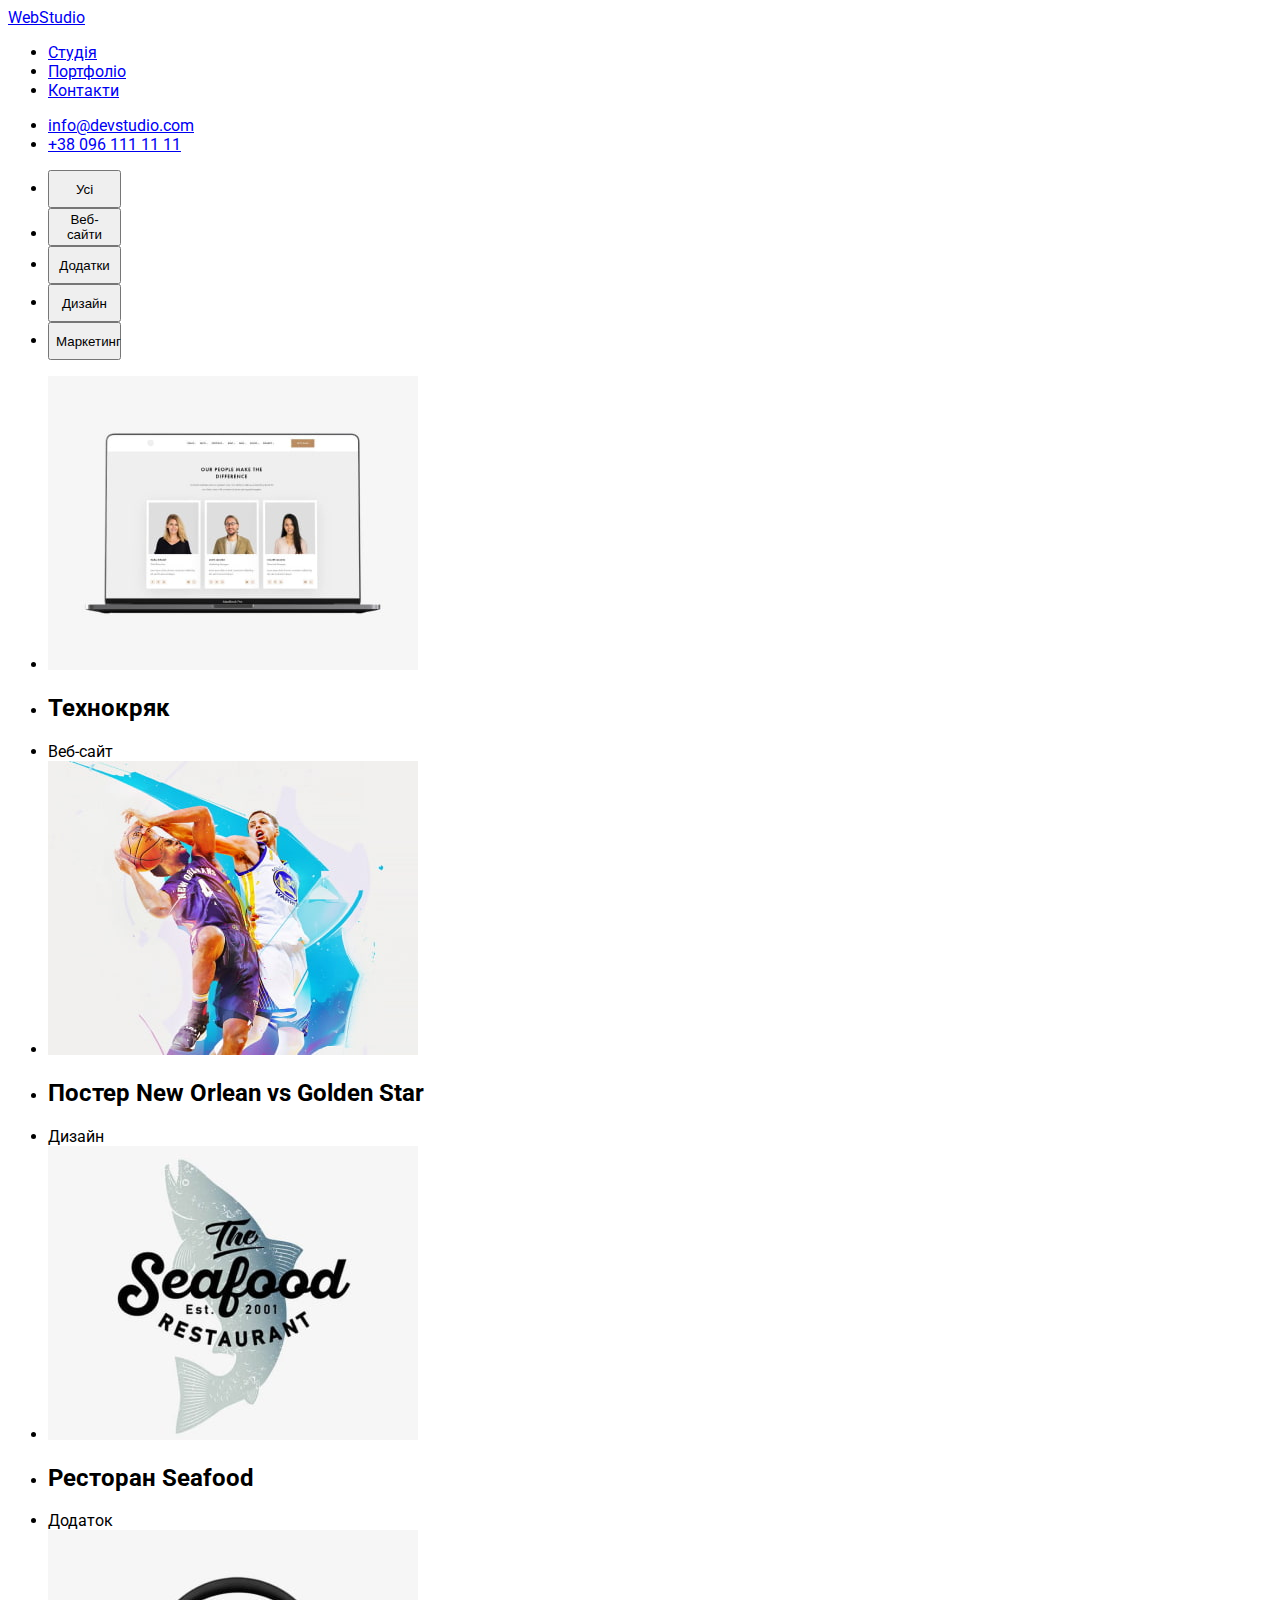
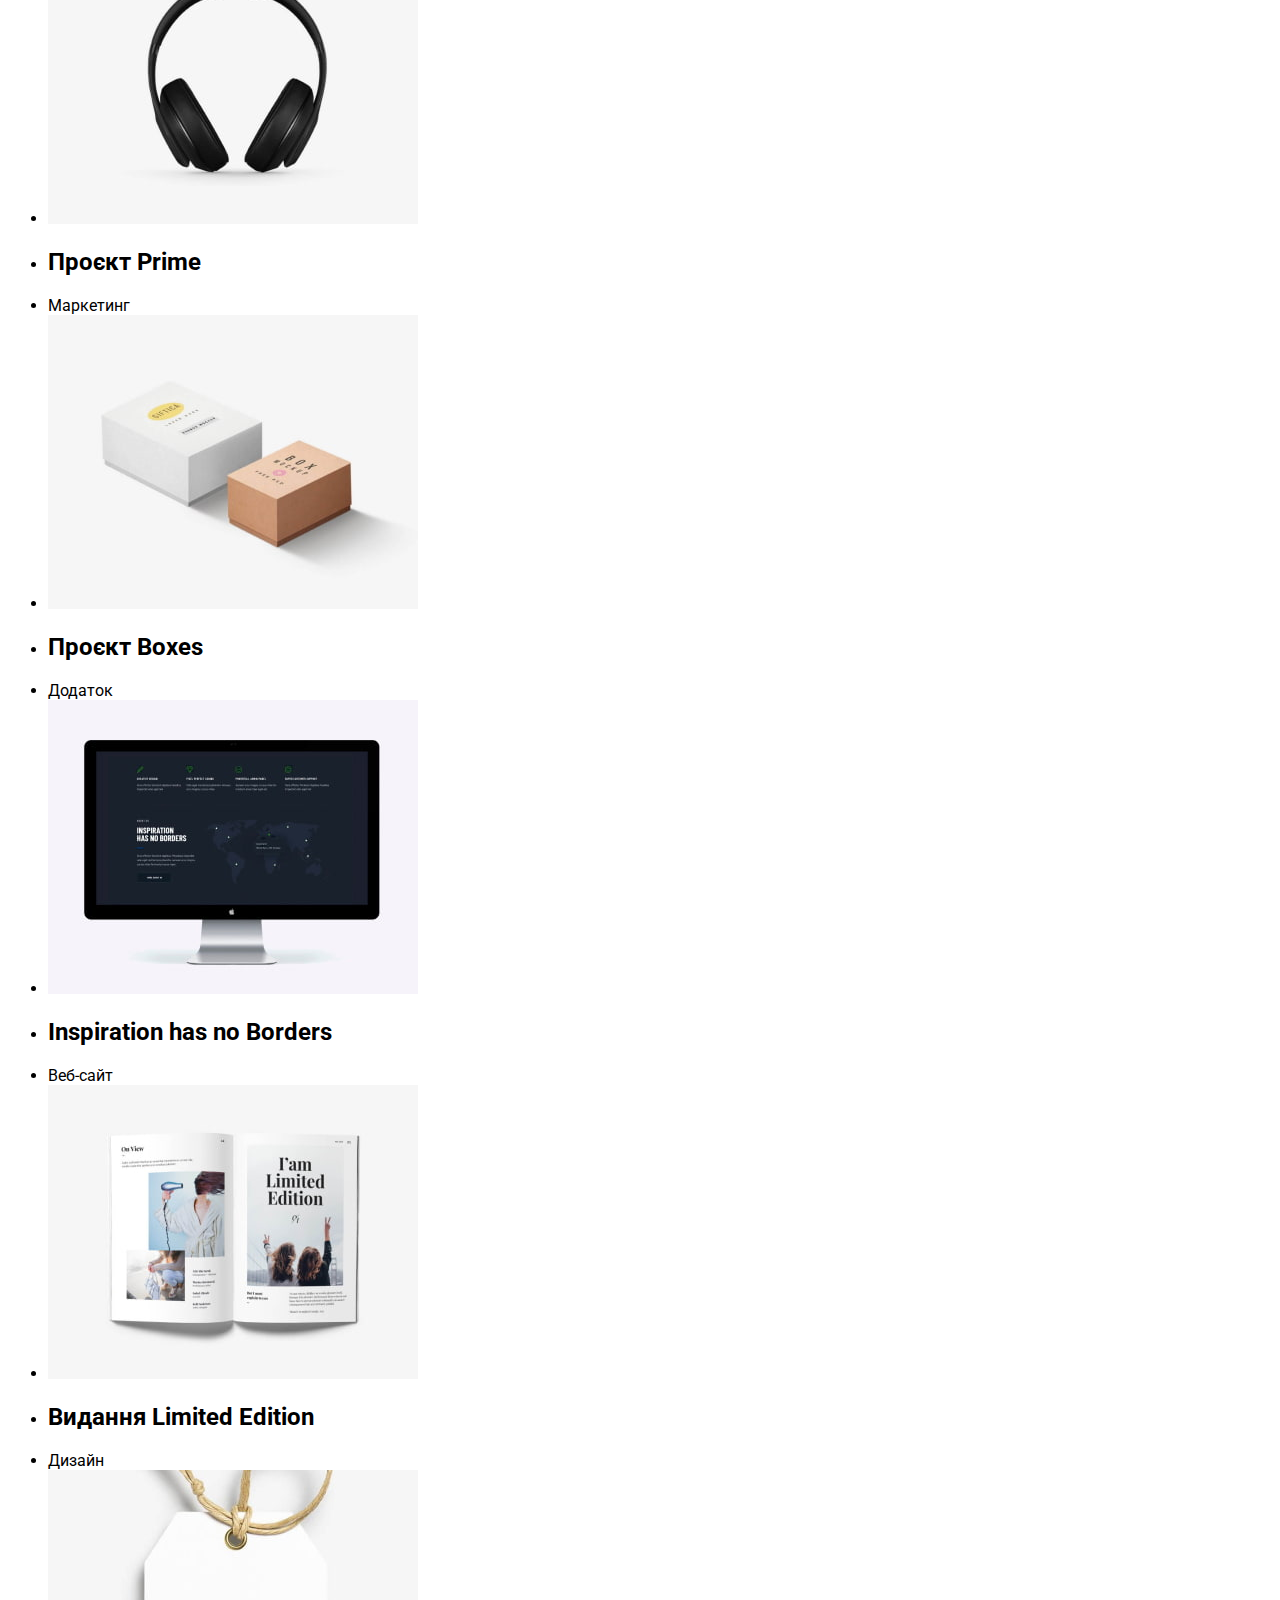
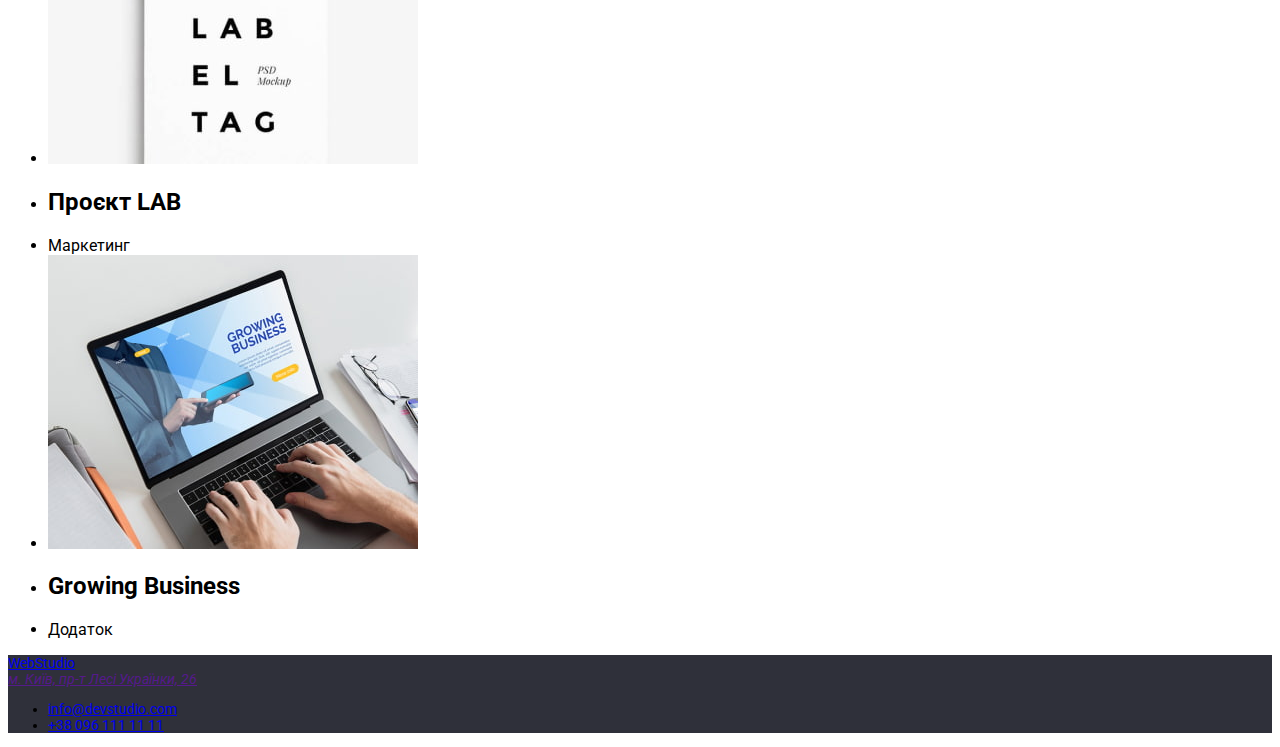
==== portfolio.html @ 89373936 "правки css" ====
<!DOCTYPE html>
<html lang="uk">

<head>
    <meta charset="UTF-8">
    <meta http-equiv="X-UA-Compatible" content="IE=edge">
    <meta name="viewport" content="width=device-width, initial-scale=1.0">
    <link rel="stylesheet" href="./css/styles.css">
    <link rel="preconnect" href="https://fonts.googleapis.com">
    <link rel="preconnect" href="https://fonts.gstatic.com" crossorigin>
    <link rel="preconnect" href="https://fonts.googleapis.com">
    <link rel="preconnect" href="https://fonts.gstatic.com" crossorigin>
    <link href="https://fonts.googleapis.com/css2?family=Roboto:wght@400;500;700&display=swap" rel="stylesheet">
    <link rel="preconnect" href="https://fonts.googleapis.com">
    <link rel="preconnect" href="https://fonts.gstatic.com" crossorigin>
    <link href="https://fonts.googleapis.com/css2?family=Raleway:wght@700&display=swap" rel="stylesheet">
    <title>Portfolio</title>
</head>

<body>
    <header>
        
        <nav>
            <a class="webstudio" href="./index.html">WebStudio</a>
            <ul>
                <li>
                    <a href="./index.html">Студія</a>
                </li>
                <li><a href="./portfolio.html">Портфоліо</a>
                </li>
                <li><a href="./index.html">Контакти</a>
                </li>
            </ul>
        </nav>
        <ul>
            <li>
                <a href="mailto:info@devstudio.com">info@devstudio.com</a>
            </li>
            <li>
                <a href="tell:+380961111111">+38 096 111 11 11</a>
            </li>
        </ul>
    </header>
    <main>
        <nav>
            <ul>
                <li><button class="buttonli" type="button">Усі</button></li>
                <li><button class="buttonli" type="button">Веб-сайти</button></li>
                <li><button class="buttonli" type="button">Додатки</button></li>
                <li><button class="buttonli" type="button">Дизайн</button></li>
                <li><button class="buttonli" type="button">Маркетинг</button></li>
            </ul>
        </nav>
        <section>
            <ul>
                <li><img src="./images/mak.jpg" alt="тут зображиний ноутбук" width="370" height="294"></li>
                <li><h2>Технокряк</h2></li>
                <li><span>Веб-сайт</span></li>
                <li><img src="./images/bask.jpg" alt="тут зображені гравці баскетболу" width="370" height="294"></li>
                <li><h2>Постер New Orlean vs Golden Star</h2></li>
                <li><span>Дизайн</span></li>
                <li><img src="./images/fish.jpg" alt="тут зображений логотип ресторану" width="370" height="294"></li>
                <li><h2>Ресторан Seafood</h2></li>
                <li><span>Додаток</span></li>
                <li><img src="./images/Nauhnyky.jpg" alt="тут зображені наушники" width="370" height="294"></li>
                <li><h2>Проєкт Prime</h2></li>
                <li><span>Маркетинг</span></li>
                <li><img src="./images/box.jpg" alt="тут зображені коробки" width="370" height="294"></li>
                <li><h2>Проєкт Boxes</h2></li>
                <li><span>Додаток</span></li>
                <li><img src="./images/imak.jpg" alt="тут зображений компютер" width="370" height="294"></li>
                <li><h2>Inspiration has no Borders</h2></li>
                <li><span>Веб-сайт</span></li>
                <li><img src="./images/book.jpg" alt="тут зображена книга" width="370" height="294"></li>
                <li><h2>Видання Limited Edition</h2></li>
                <li><span>Дизайн</span></li>
                <li><img src="./images/labeltag.jpg" alt="проек LAB" width="370" height="294"></li>
                <li><h2>Проєкт LAB</h2></li>
                <li><span>Маркетинг</span></li>
                <li><img src="./images/makbook.jpg" alt="тут зображений ноутбук" width="370" height="294"></li>
                <li><h2>Growing Business</h2></li>
                <li><span>Додаток</span></li>
            </ul>
        </section>
    </main>
    <footer class="footer">
    
        <a href="index.html">WebStudio</a>
        <address class="address">
            <a href="">м. Київ, пр-т Лесі Українки, 26</a> 
        </address>
    
        <ul>
            <li>
                <a class="webstudio" href="mailto:info@devstudio.com">info@devstudio.com</a>
            </li>
            <li>
                <a href="tell:+380961111111">+38 096 111 11 11</a>
            </li>
        </ul>
    </footer>
</body>
    </html>
---- css/styles.css ----
:root {
    --background-color:#F5F5F5;
    --background-color-nav:#FFFFFF;
    --background-color-futer:#2F303A;
    font-family: 'Roboto', sans-serif;
}
.webstudi{
    font-family: 'Raleway', sans-serif;
    font-size: 26px;
}
.footer{
    background-color:  var(--background-color-futer);
    font-size: 14px;
}
.title{
    background-color: var(--background-color-futer);
}
button{
    cursor: pointer;
}
.buttonli{
    width: 73px;
    height: 38px;
}
.buttonli:hover{
    background-color: #2196F3;
}

.button{
    width: 216px;
    height: 50px;
    background-color: #2196F3;
    color: #FFFFFF;
}
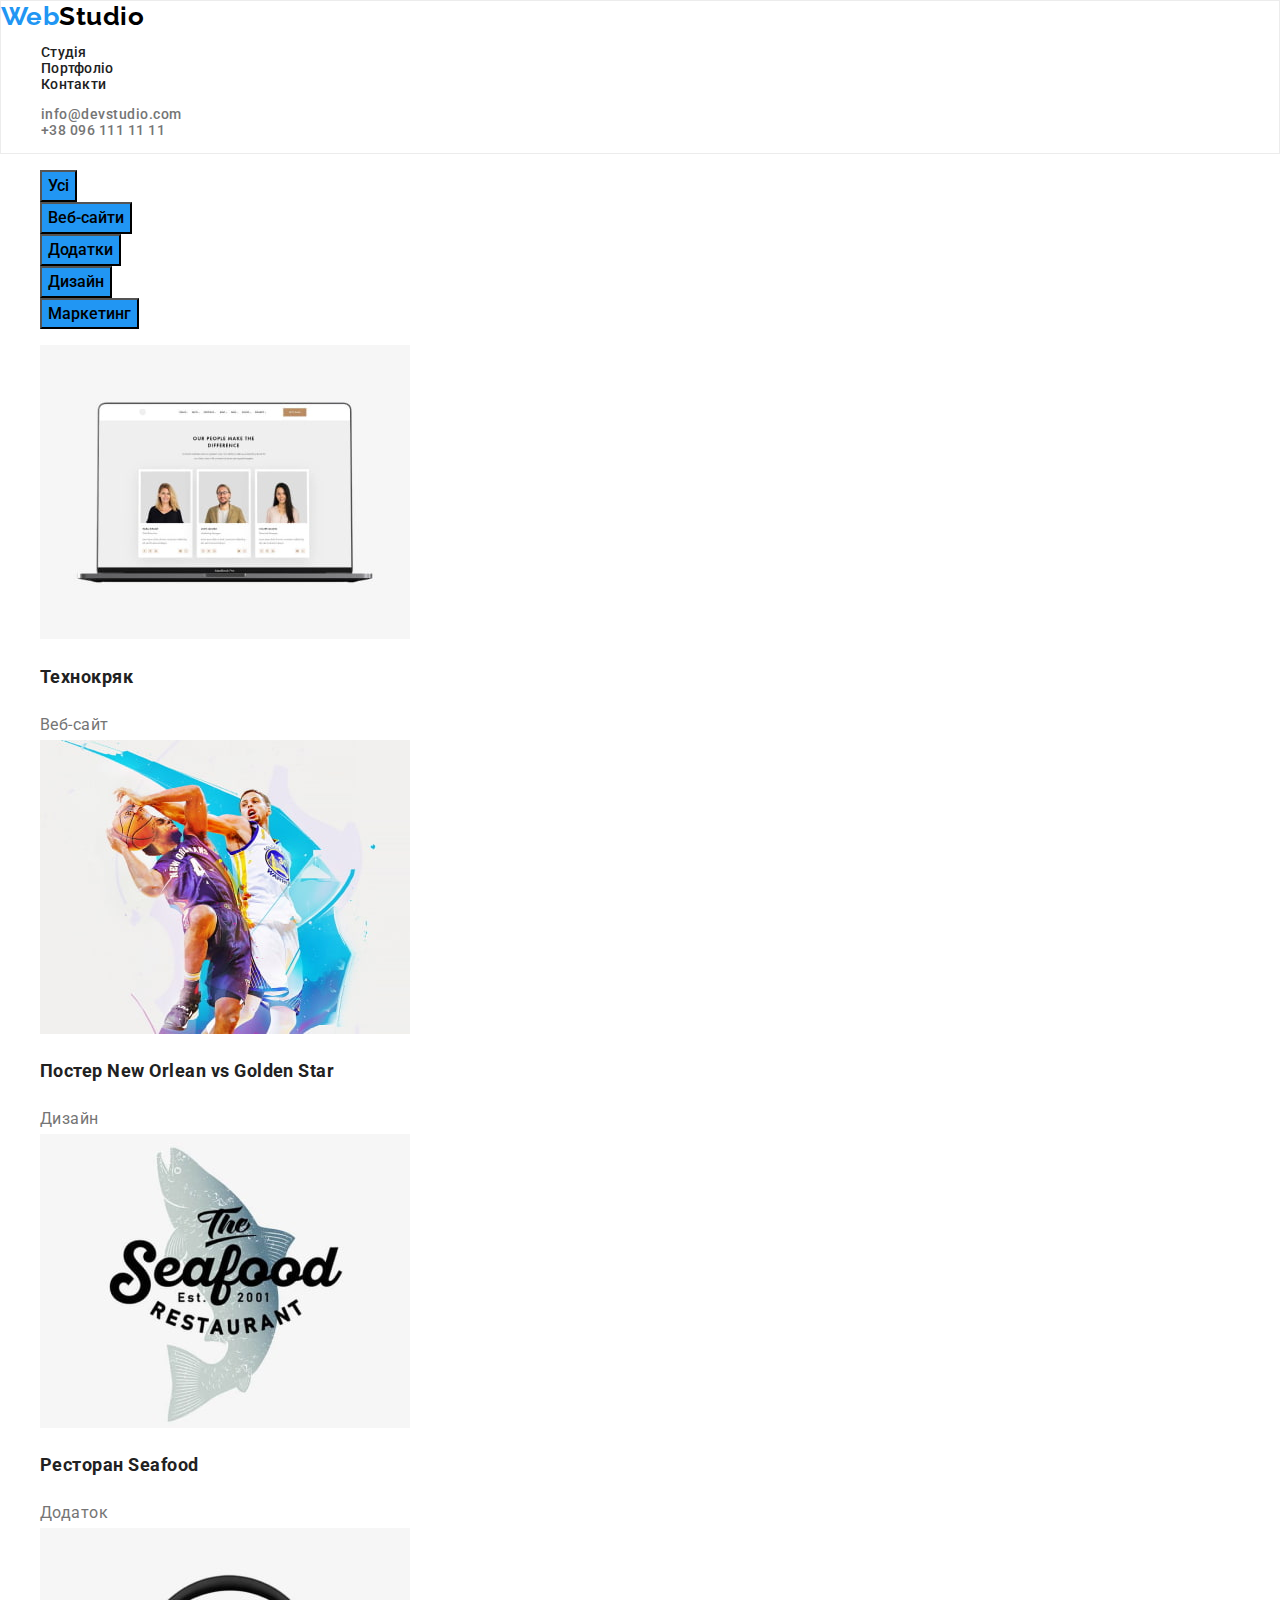
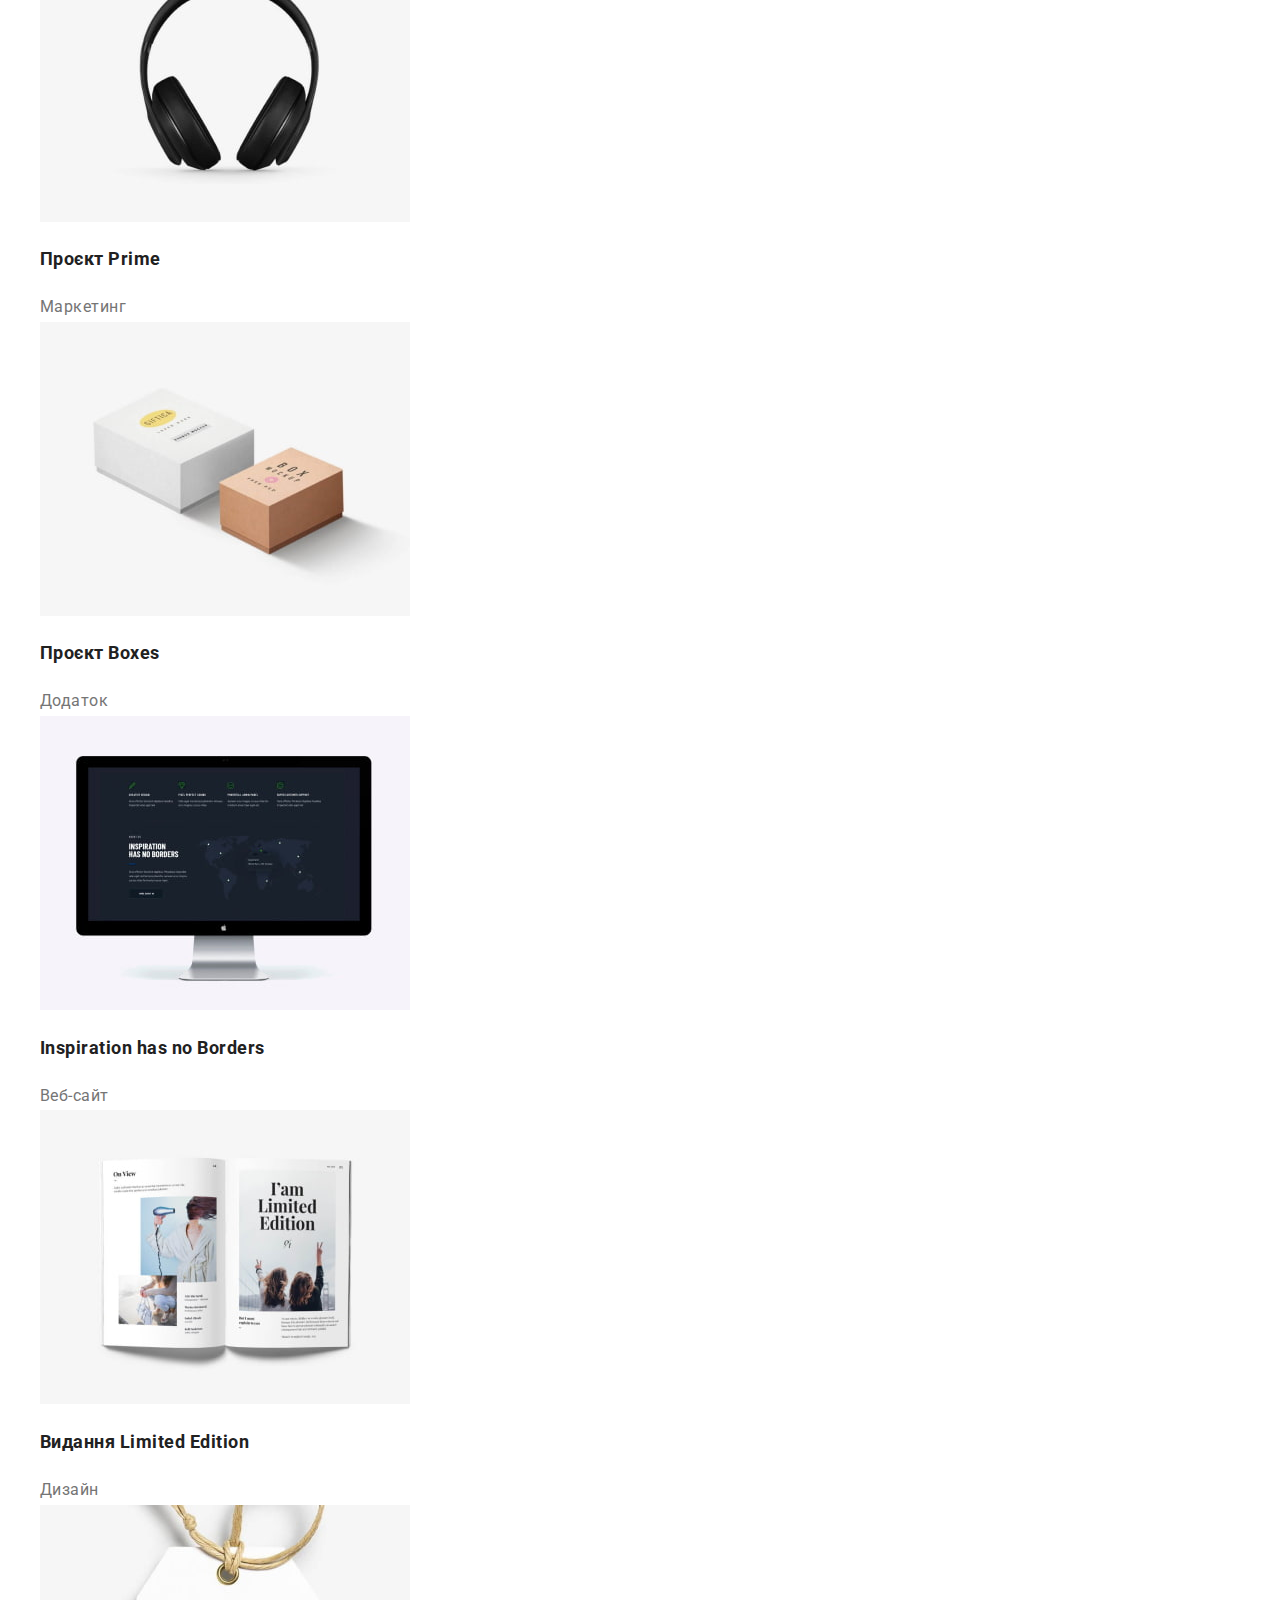
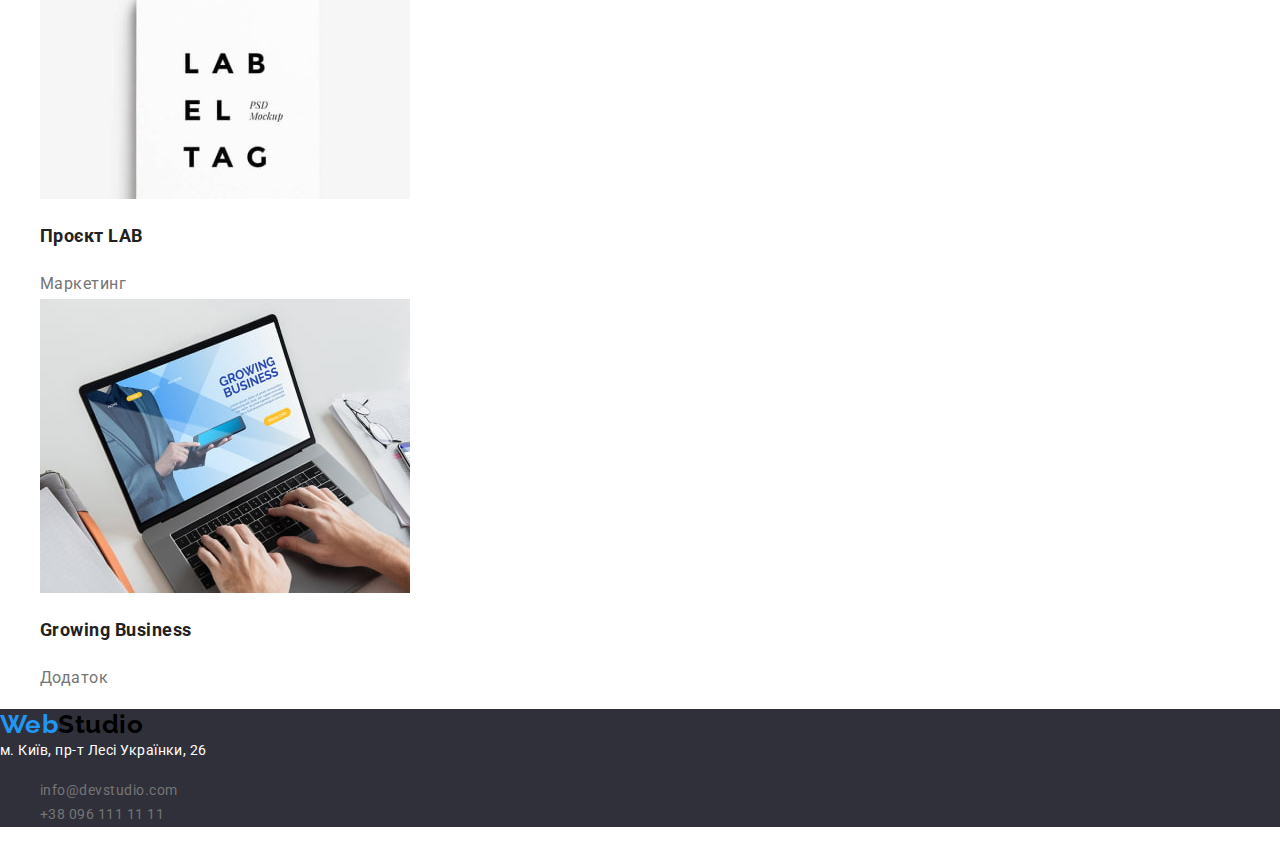
==== commit 6f01014e: "нормальний css" ====
--- a/portfolio.html
+++ b/portfolio.html
@@ -5,99 +5,110 @@
     <meta charset="UTF-8">
     <meta http-equiv="X-UA-Compatible" content="IE=edge">
     <meta name="viewport" content="width=device-width, initial-scale=1.0">
+    <link rel="stylesheet" href="./css/normalize.css">
     <link rel="stylesheet" href="./css/styles.css">
     <link rel="preconnect" href="https://fonts.googleapis.com">
     <link rel="preconnect" href="https://fonts.gstatic.com" crossorigin>
-    <link rel="preconnect" href="https://fonts.googleapis.com">
-    <link rel="preconnect" href="https://fonts.gstatic.com" crossorigin>
-    <link href="https://fonts.googleapis.com/css2?family=Roboto:wght@400;500;700&display=swap" rel="stylesheet">
-    <link rel="preconnect" href="https://fonts.googleapis.com">
-    <link rel="preconnect" href="https://fonts.gstatic.com" crossorigin>
-    <link href="https://fonts.googleapis.com/css2?family=Raleway:wght@700&display=swap" rel="stylesheet">
+    <link href="https://fonts.googleapis.com/css2?family=Raleway:wght@700&family=Roboto:wght@400;500;700;900&display=swap"
+        rel="stylesheet">
     <title>Portfolio</title>
 </head>
 
 <body>
-    <header>
-        
+    <header class="head">
+    
         <nav>
-            <a class="webstudio" href="./index.html">WebStudio</a>
-            <ul>
-                <li>
+            <a class="web" href="./index.html">Web<span class="studio">Studio</span></a>
+    
+            <ul class="list">
+                <li class="list-itam">
                     <a href="./index.html">Студія</a>
                 </li>
-                <li><a href="./portfolio.html">Портфоліо</a>
+                <li class="list-itam">
+                    <a href="./portfolio.html">Портфоліо</a>
                 </li>
-                <li><a href="./index.html">Контакти</a>
+                <li class="list-itam">
+                    <a href="./index.html">Контакти</a>
                 </li>
             </ul>
         </nav>
-        <ul>
+        <ul class="contacts">
             <li>
-                <a href="mailto:info@devstudio.com">info@devstudio.com</a>
+                <a class="mail" href="mailto:info@devstudio.com">info@devstudio.com</a>
             </li>
             <li>
-                <a href="tell:+380961111111">+38 096 111 11 11</a>
+                <a class="tel" href="tell:+380961111111">+38 096 111 11 11</a>
             </li>
         </ul>
     </header>
     <main>
         <nav>
             <ul>
-                <li><button class="buttonli" type="button">Усі</button></li>
-                <li><button class="buttonli" type="button">Веб-сайти</button></li>
-                <li><button class="buttonli" type="button">Додатки</button></li>
-                <li><button class="buttonli" type="button">Дизайн</button></li>
-                <li><button class="buttonli" type="button">Маркетинг</button></li>
+                <li><button class="button-li" type="button">Усі</button></li>
+                <li><button class="button-li" type="button">Веб-сайти</button></li>
+                <li><button class="button-li" type="button">Додатки</button></li>
+                <li><button class="button-li" type="button">Дизайн</button></li>
+                <li><button class="button-li" type="button">Маркетинг</button></li>
             </ul>
         </nav>
         <section>
             <ul>
-                <li><img src="./images/mak.jpg" alt="тут зображиний ноутбук" width="370" height="294"></li>
-                <li><h2>Технокряк</h2></li>
-                <li><span>Веб-сайт</span></li>
-                <li><img src="./images/bask.jpg" alt="тут зображені гравці баскетболу" width="370" height="294"></li>
-                <li><h2>Постер New Orlean vs Golden Star</h2></li>
-                <li><span>Дизайн</span></li>
-                <li><img src="./images/fish.jpg" alt="тут зображений логотип ресторану" width="370" height="294"></li>
-                <li><h2>Ресторан Seafood</h2></li>
-                <li><span>Додаток</span></li>
-                <li><img src="./images/Nauhnyky.jpg" alt="тут зображені наушники" width="370" height="294"></li>
-                <li><h2>Проєкт Prime</h2></li>
-                <li><span>Маркетинг</span></li>
-                <li><img src="./images/box.jpg" alt="тут зображені коробки" width="370" height="294"></li>
-                <li><h2>Проєкт Boxes</h2></li>
-                <li><span>Додаток</span></li>
-                <li><img src="./images/imak.jpg" alt="тут зображений компютер" width="370" height="294"></li>
-                <li><h2>Inspiration has no Borders</h2></li>
-                <li><span>Веб-сайт</span></li>
-                <li><img src="./images/book.jpg" alt="тут зображена книга" width="370" height="294"></li>
-                <li><h2>Видання Limited Edition</h2></li>
-                <li><span>Дизайн</span></li>
-                <li><img src="./images/labeltag.jpg" alt="проек LAB" width="370" height="294"></li>
-                <li><h2>Проєкт LAB</h2></li>
-                <li><span>Маркетинг</span></li>
-                <li><img src="./images/makbook.jpg" alt="тут зображений ноутбук" width="370" height="294"></li>
-                <li><h2>Growing Business</h2></li>
-                <li><span>Додаток</span></li>
+            <li> <img src="./images/mak.jpg" alt="тут зображиний ноутбук" width="370" height="294">
+                <h2 class="li-title">Технокряк</h2>
+                <span class="li-span">Веб-сайт</span>
+            </li>
+            <li> <img src="./images/bask.jpg" alt="тут зображені гравці баскетболу" width="370" height="294">
+                <h2 class="li-title">Постер New Orlean vs Golden Star</h2>
+                <span class="li-span">Дизайн</span>
+            </li>
+            <li> <img src="./images/fish.jpg" alt="тут зображений логотип ресторану" width="370" height="294">
+                <h2 class="li-title">Ресторан Seafood</h2>
+                <span class="li-span">Додаток</span>
+            </li>
+            <li> <img src="./images/handsfre.jpg" alt="тут зображені наушники" width="370" height="294">
+                <h2 class="li-title">Проєкт Prime</h2>
+                <span class="li-span">Маркетинг</span>
+            </li>
+            <li> <img src="./images/box.jpg" alt="тут зображені коробки" width="370" height="294">
+                <h2 class="li-title">Проєкт Boxes</h2>
+                <span class="li-span">Додаток</span>
+            </li>
+            <li> <img src="./images/imak.jpg" alt="тут зображений компютер" width="370" height="294">
+                <h2 class="li-title">Inspiration has no Borders</h2>
+                <span class="li-span">Веб-сайт</span>
+            </li>
+            <li> <img src="./images/book.jpg" alt="тут зображена книга" width="370" height="294">
+                <h2 class="li-title">Видання Limited Edition</h2>
+                <span class="li-span">Дизайн</span>
+            </li>
+            <li> <img src="./images/labeltag.jpg" alt="проек LAB" width="370" height="294">
+                 <h2 class="li-title">Проєкт LAB</h2>
+                 <span class="li-span">Маркетинг</span>
+            </li>
+            <li> <img src="./images/makbook.jpg" alt="тут зображений ноутбук" width="370" height="294">
+                <h2 class="li-title">Growing Business</h2>
+                <span class="li-span">Додаток</span>
+            </li>
             </ul>
         </section>
     </main>
     <footer class="footer">
     
-        <a href="index.html">WebStudio</a>
-        <address class="address">
-            <a href="">м. Київ, пр-т Лесі Українки, 26</a> 
+        <a class="web" href="./index.html">Web<span class="studio">Studio</span></a>
+        <address>
+            <a class="adres-footer" href="">м. Київ, пр-т Лесі Українки, 26</a>
+    
+            <ul class="footer-list">
+                <li class="footer-list-itam">
+                    <a href="mailto:info@devstudio.com">info@devstudio.com</a>
+                </li>
+                <li class="footer-list-itam">
+                    <a href="tell:+380961111111">+38 096 111 11 11</a>
+                </li>
+            </ul>
         </address>
     
-        <ul>
-            <li>
-                <a class="webstudio" href="mailto:info@devstudio.com">info@devstudio.com</a>
-            </li>
-            <li>
-                <a href="tell:+380961111111">+38 096 111 11 11</a>
-            </li>
-        </ul>
+    
     </footer>
 </body>
     </html>--- a/css/styles.css
+++ b/css/styles.css
@@ -1,34 +1,145 @@
 :root {
-    --background-color:#F5F5F5;
-    --background-color-nav:#FFFFFF;
-    --background-color-futer:#2F303A;
+--blue:#2196F3;
+--black:#000000;
+--grey:#2F303A;
+--teal:#757575;
+}
+body{
     font-family: 'Roboto', sans-serif;
+    letter-spacing: 0.03em;
+    color: var(--teal);
 }
-.webstudi{
+.head{
+    border: 1px solid #ECECEC;
+}
+.web{
     font-family: 'Raleway', sans-serif;
+    font-weight: 700;
+    line-height: 1.16;
     font-size: 26px;
+    color: var(--blue);
 }
-.footer{
-    background-color:  var(--background-color-futer);
+.studio{
+    color: var(--black);
+}
+.list{
+    font-weight: 500;
+    line-height: 1.14;
     font-size: 14px;
+    letter-spacing: 0.02em;
+    color: #212121;
+    
+}
+.list-itam >a{
+    color: #212121;
+}
+
+.contacts{
+    font-weight: 500;
+    line-height: 1.14;
+    font-size: 14px; 
+}
+.mail{
+    color: var(--teal);
+}
+.tel{
+    color: var(--teal);
+}
+.mail:hover,
+.mail:focus{ 
+    cursor: pointer;
+    color: var(--blue);
+}
+.tel:hover,
+.tel:focus{
+    cursor: pointer;
+    color: var(--blue);
 }
 .title{
-    background-color: var(--background-color-futer);
+    background-color: var(--grey);
 }
-button{
-    cursor: pointer;
+.title-h1{
+    font-weight: 900;
+    letter-spacing: 0.06em;
+    font-size: 44px;
+    line-height: 1.36;
+    color: #FFFFFF;
 }
-.buttonli{
-    width: 73px;
-    height: 38px;
-}
-.buttonli:hover{
-    background-color: #2196F3;
-}
-
 .button{
     width: 216px;
     height: 50px;
-    background-color: #2196F3;
+    background-color: var(--blue);
     color: #FFFFFF;
+    font-weight: 700;
+    font-size: 16px;
+    line-height: 1.87;
 }
+.button:focus,
+.button:hover{
+    cursor: pointer;
+}
+.title-list{
+    font-weight: 700;
+    font-size: 14px;
+    letter-spacing: 0.03em;
+    line-height: 1.14;
+    color: #212121;;
+}
+.title-list-itam{
+    font-size: 14px;
+    line-height: 1.71;
+}
+.title-h2{
+    font-weight: 700;
+    font-size: 36px;
+    line-height: 1.16;
+    color: #212121;;
+}
+.list-comand{
+    font-weight: 500;
+    font-size: 16px;
+    line-height: 1.18;
+    color: #212121;;
+}
+.employee-position{
+    font-size: 16px;
+    line-height: 1.18;
+}
+.footer{
+    background-color: var(--grey);
+}
+.adres-footer{
+    font-size: 14px;
+    line-height: 1.71;
+    color: #FFFFFF;
+    font-style: normal;
+}
+
+.footer-list-itam > a{
+    font-size: 14px;
+    line-height: 1.71;
+    color: var(--teal);
+    font-style: normal;
+}
+
+.button-li{
+    font-weight: 500;
+    font-size: 16px;
+    background-color: var(--blue);
+    line-height: 1.62;
+}
+.button-li:hover,
+.button-li:focus{
+    cursor: pointer;
+    color: #FFFFFF  
+}
+.li-title{
+    font-weight: 700;
+    font-size: 18px;
+    line-height: 2;
+    color: #212121;;
+}
+.li-span{
+    font-size: 16px;
+    line-height: 1.87;
+}
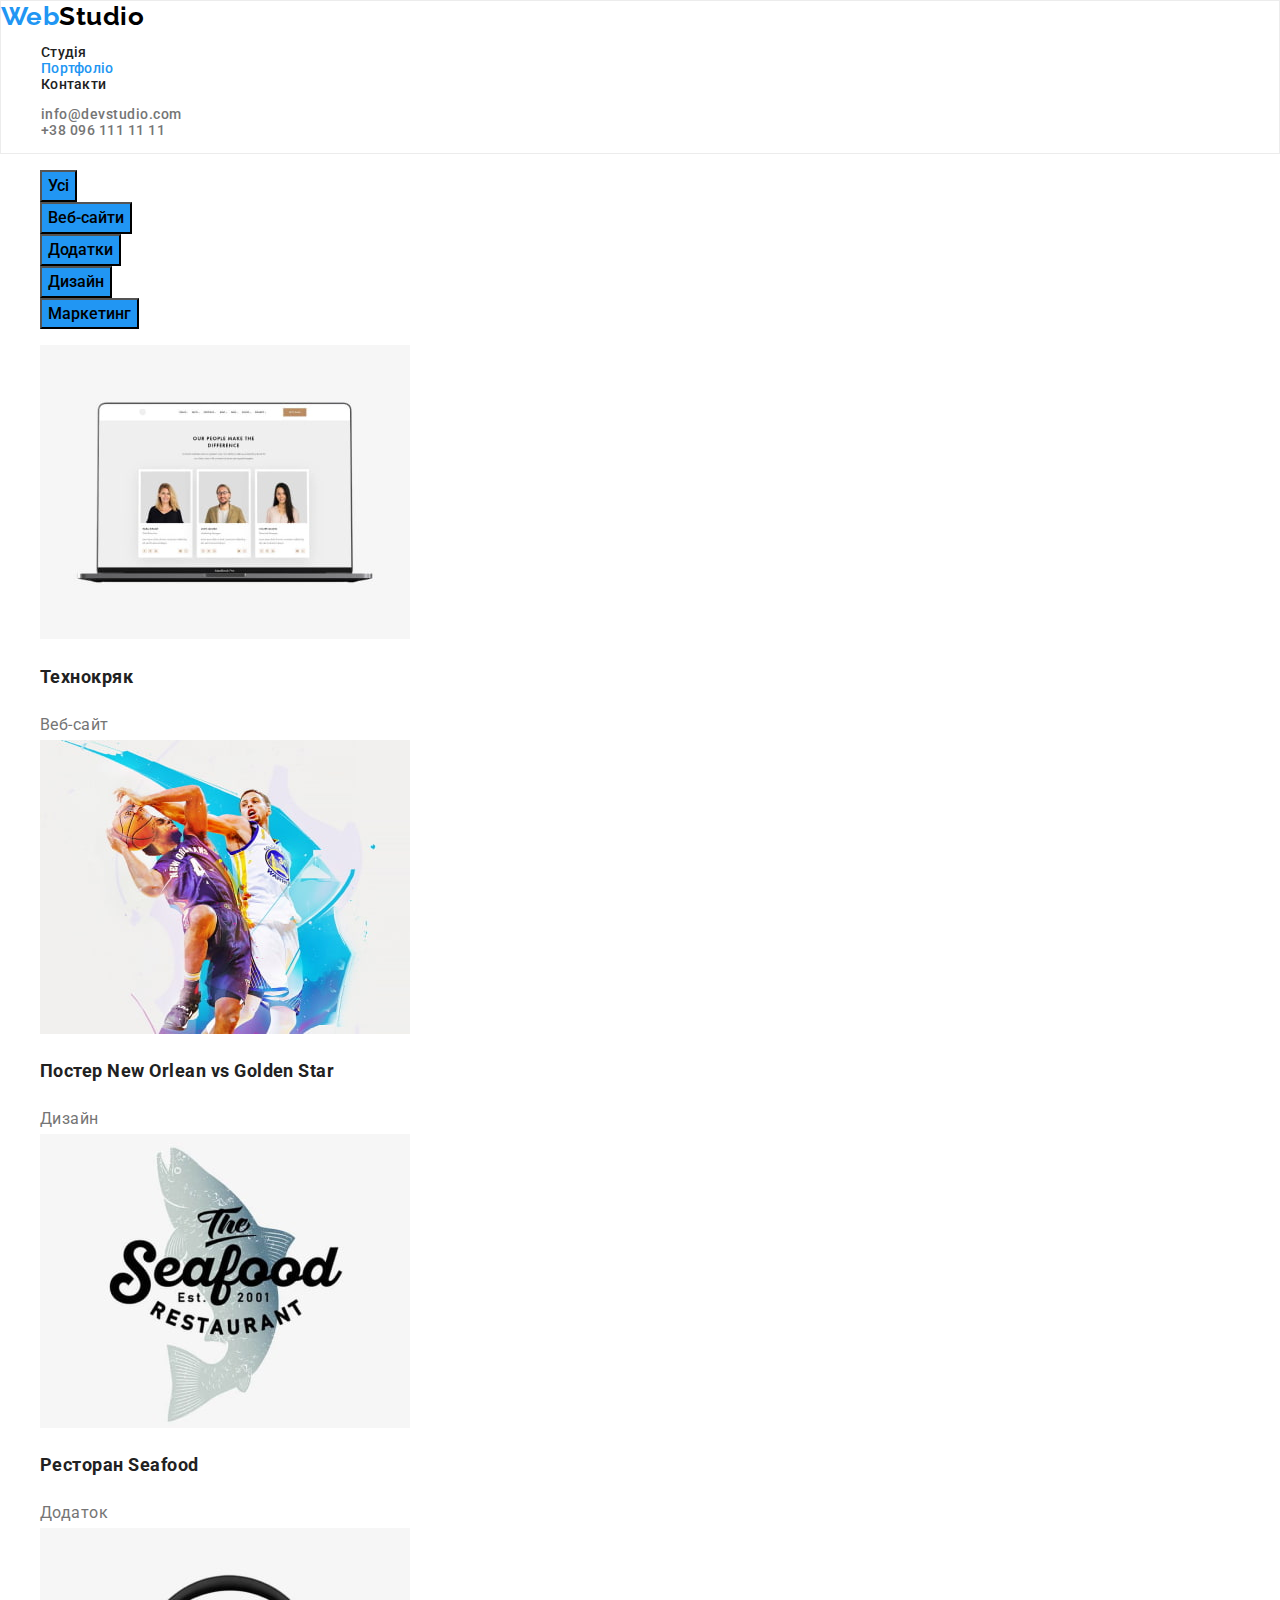
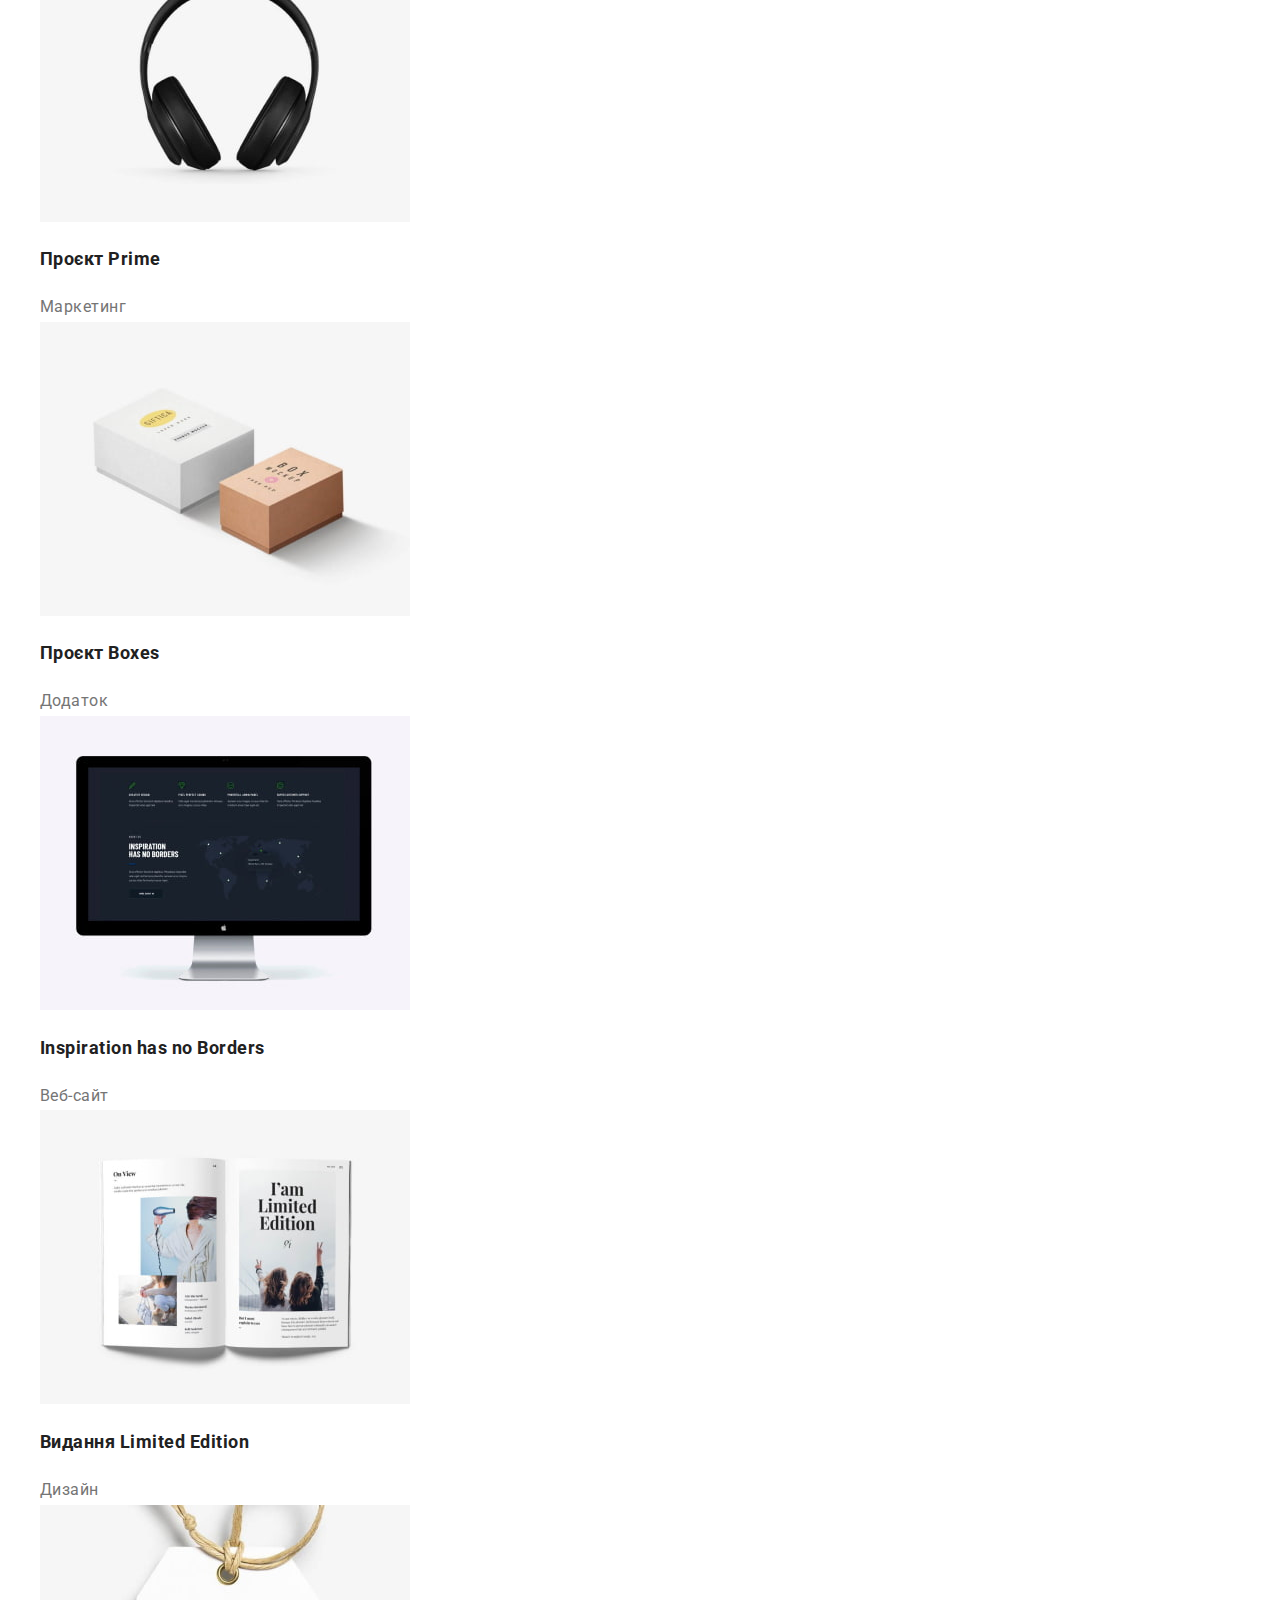
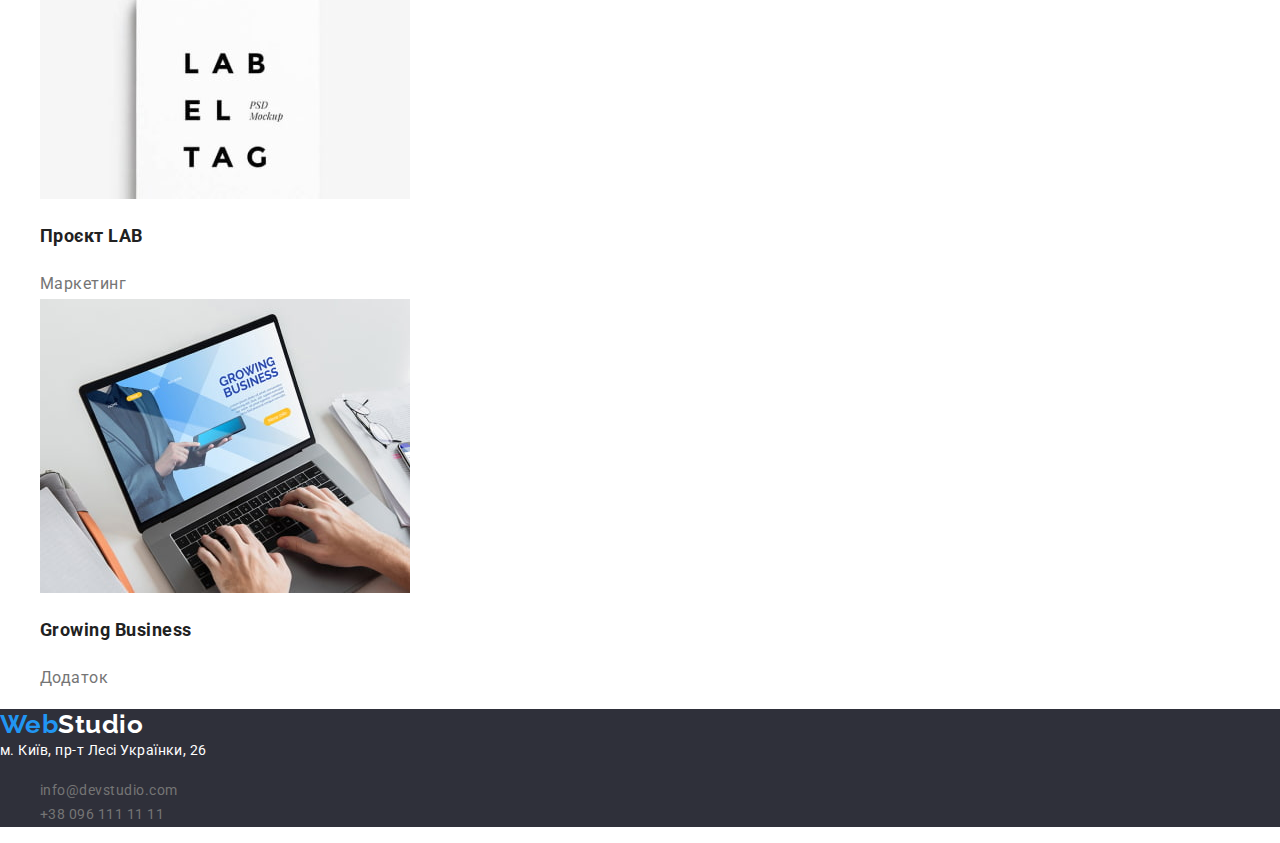
==== commit 837aeaae: "fix logo" ====
--- a/portfolio.html
+++ b/portfolio.html
@@ -25,7 +25,7 @@
                     <a href="./index.html">Студія</a>
                 </li>
                 <li class="list-itam">
-                    <a href="./portfolio.html">Портфоліо</a>
+                    <a class="selected" href="./portfolio.html">Портфоліо</a>
                 </li>
                 <li class="list-itam">
                     <a href="./index.html">Контакти</a>
@@ -94,7 +94,7 @@
     </main>
     <footer class="footer">
     
-        <a class="web" href="./index.html">Web<span class="studio">Studio</span></a>
+        <a class="web" href="./index.html">Web<span class="studio-bottom">Studio</span></a>
         <address>
             <a class="adres-footer" href="">м. Київ, пр-т Лесі Українки, 26</a>
     
--- a/css/styles.css
+++ b/css/styles.css
@@ -33,7 +33,13 @@
 .list-itam >a{
     color: #212121;
 }
-
+.list-itam > a:hover,
+.list-itam > a:focus{
+    color: var(--blue);
+}
+.list-itam > .selected{
+    color: var(--blue);
+}
 .contacts{
     font-weight: 500;
     line-height: 1.14;
@@ -93,7 +99,14 @@
     font-weight: 700;
     font-size: 36px;
     line-height: 1.16;
-    color: #212121;;
+    color: #212121;
+}
+.team-itam{
+    background-color: #FFFFFF;;
+    width: 270px;
+}
+.team-section{
+    background-color: #F5F4FA;
 }
 .list-comand{
     font-weight: 500;
@@ -143,3 +156,6 @@
     font-size: 16px;
     line-height: 1.87;
 }
+.studio-bottom{
+    color: #FFFFFF;
+}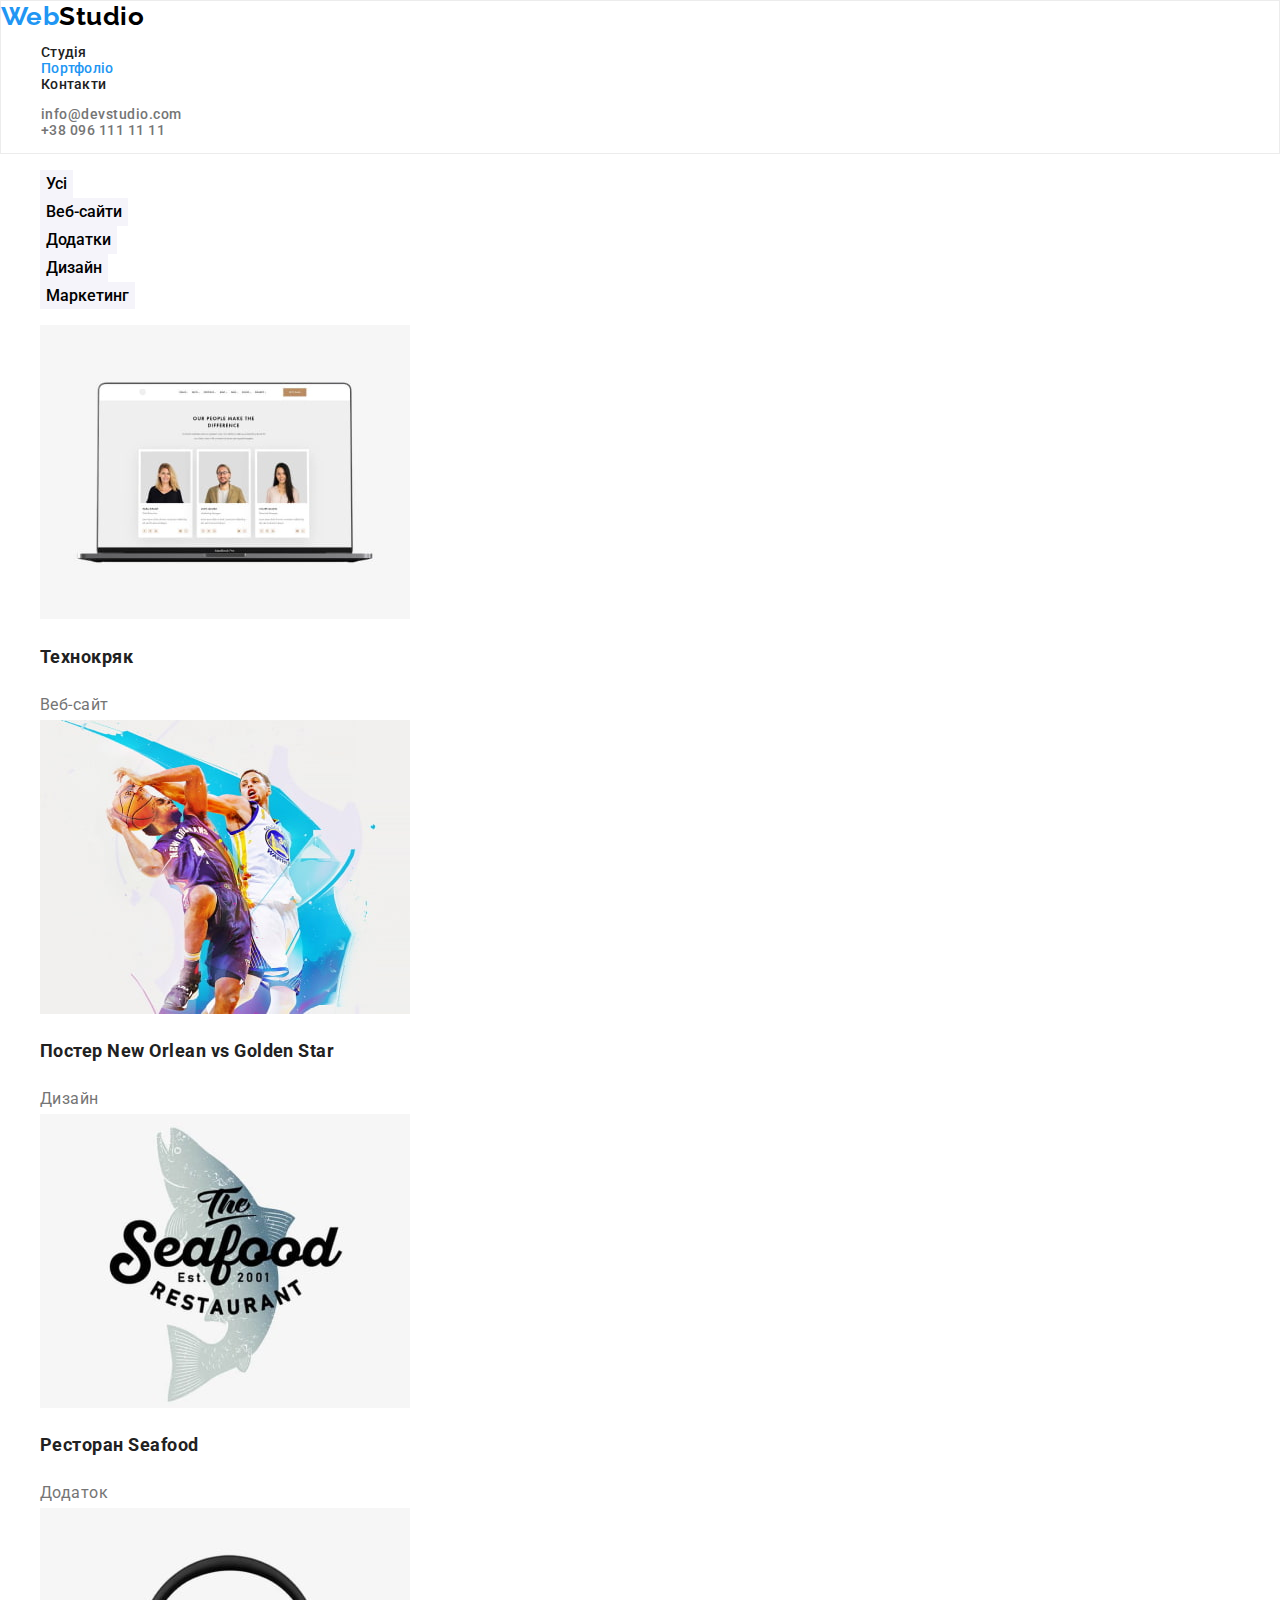
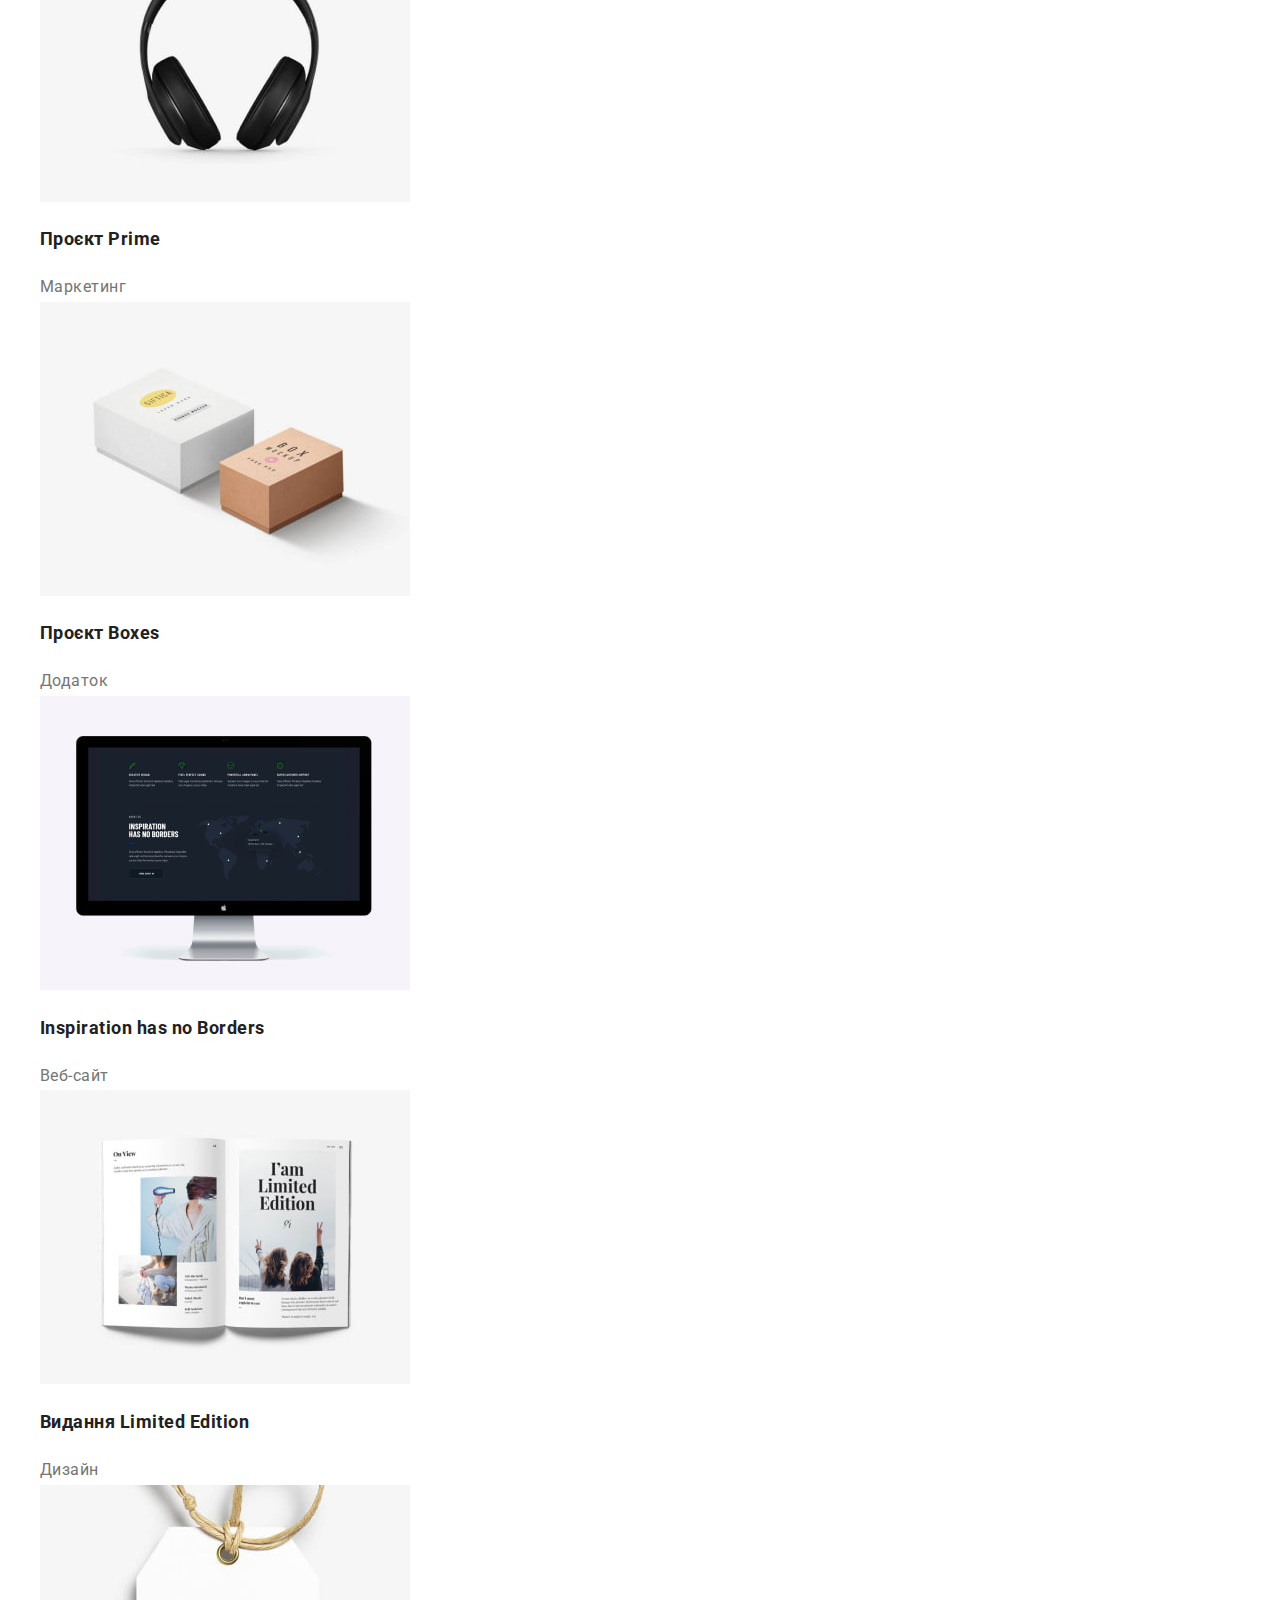
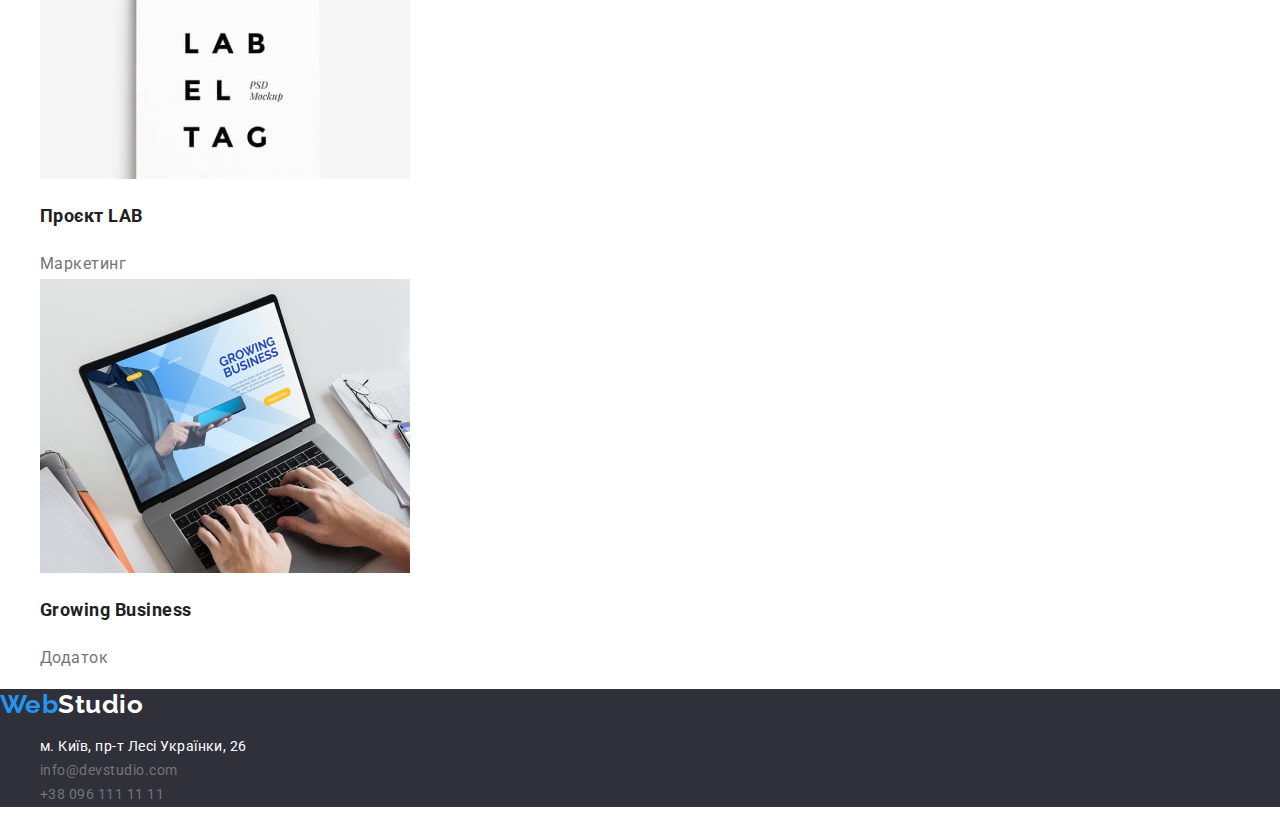
==== commit 1754bf74: "fix text" ====
--- a/portfolio.html
+++ b/portfolio.html
@@ -96,9 +96,11 @@
     
         <a class="web" href="./index.html">Web<span class="studio-bottom">Studio</span></a>
         <address>
-            <a class="adres-footer" href="">м. Київ, пр-т Лесі Українки, 26</a>
+            
     
             <ul class="footer-list">
+                <li><a class="adres-footer" href="">м. Київ, пр-т Лесі Українки, 26</a>
+                </li>
                 <li class="footer-list-itam">
                     <a href="mailto:info@devstudio.com">info@devstudio.com</a>
                 </li>
--- a/css/styles.css
+++ b/css/styles.css
@@ -70,6 +70,7 @@
     font-size: 44px;
     line-height: 1.36;
     color: #FFFFFF;
+    text-align: center;
 }
 .button{
     width: 216px;
@@ -100,6 +101,7 @@
     font-size: 36px;
     line-height: 1.16;
     color: #212121;
+    text-align: center;
 }
 .team-itam{
     background-color: #FFFFFF;;
@@ -113,10 +115,12 @@
     font-size: 16px;
     line-height: 1.18;
     color: #212121;;
+    text-align: center;
 }
 .employee-position{
     font-size: 16px;
     line-height: 1.18;
+    text-align: center;
 }
 .footer{
     background-color: var(--grey);
@@ -140,11 +144,16 @@
     font-size: 16px;
     background-color: var(--blue);
     line-height: 1.62;
+    background-color: #F5F4FA;;
+    border: 0ch;
 }
 .button-li:hover,
 .button-li:focus{
     cursor: pointer;
-    color: #FFFFFF  
+    color: #FFFFFF;
+    background-color: var(--blue);
+    
+ 
 }
 .li-title{
     font-weight: 700;
